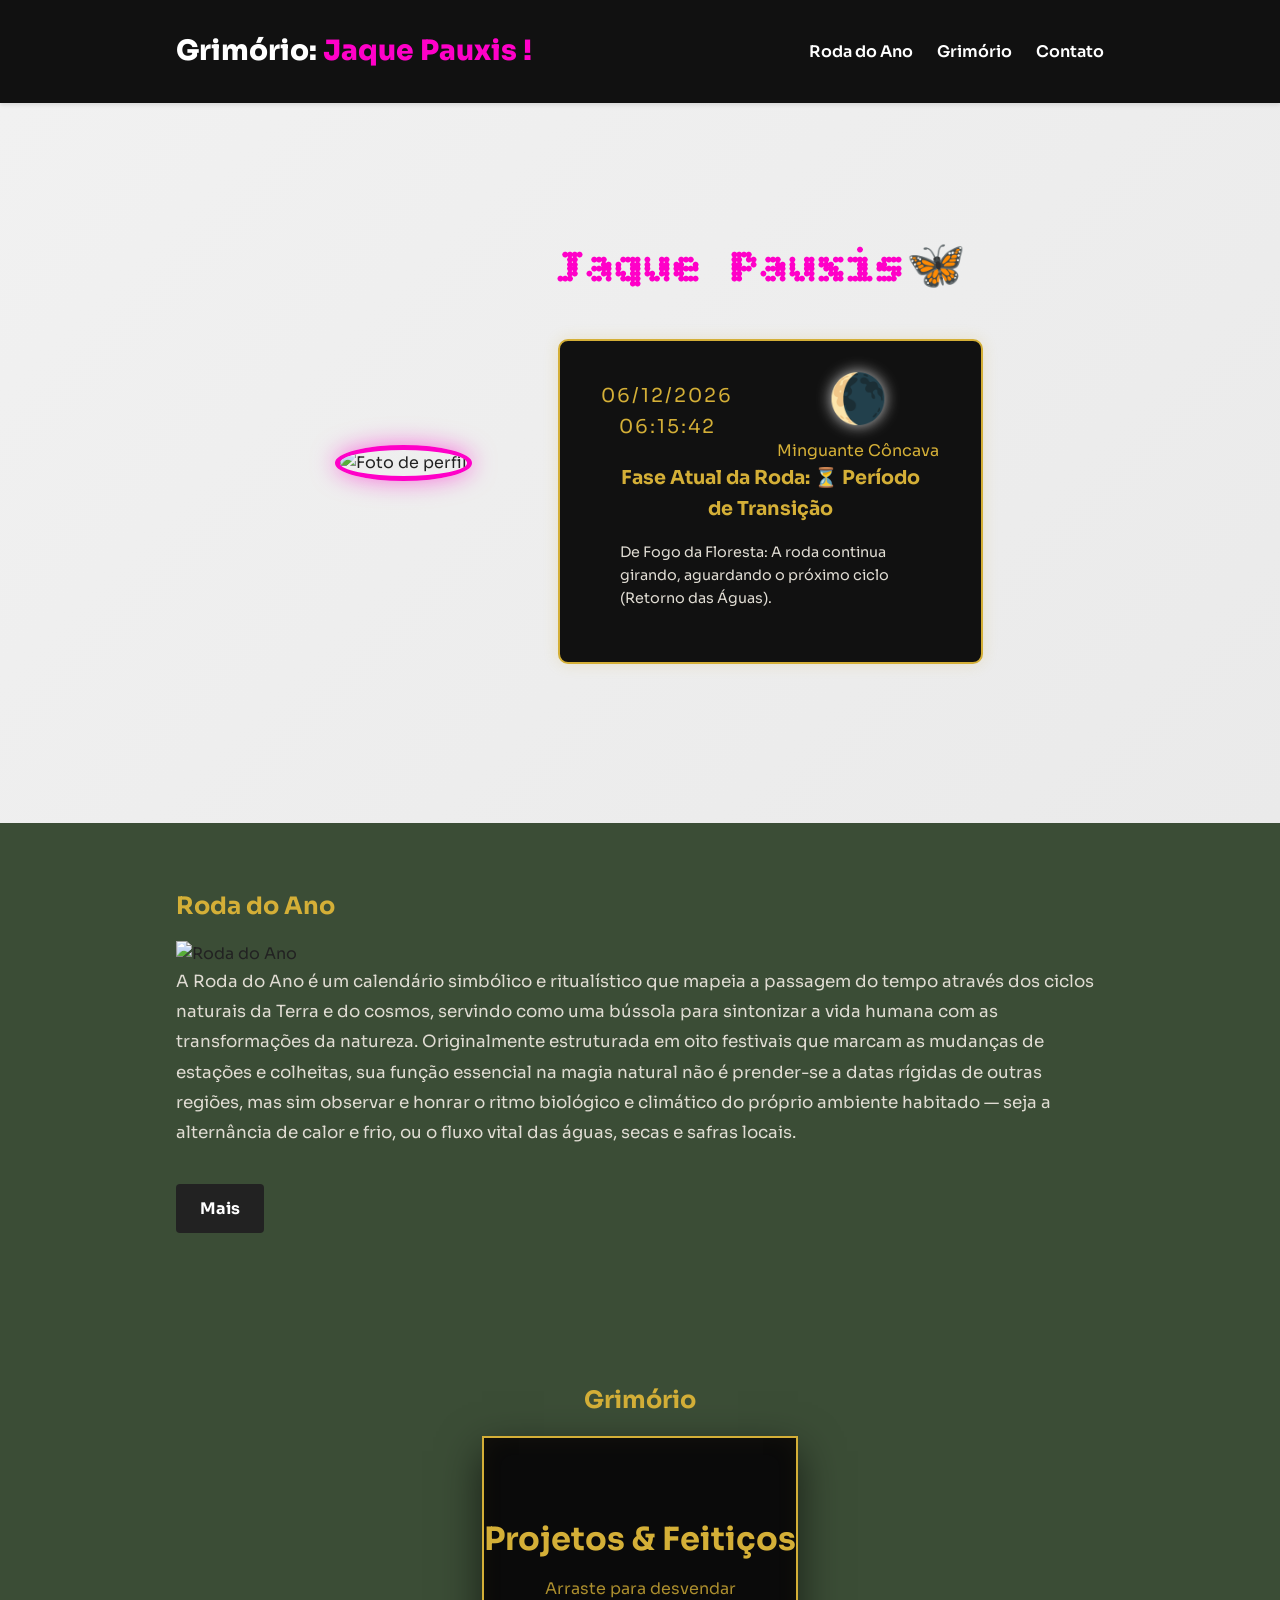
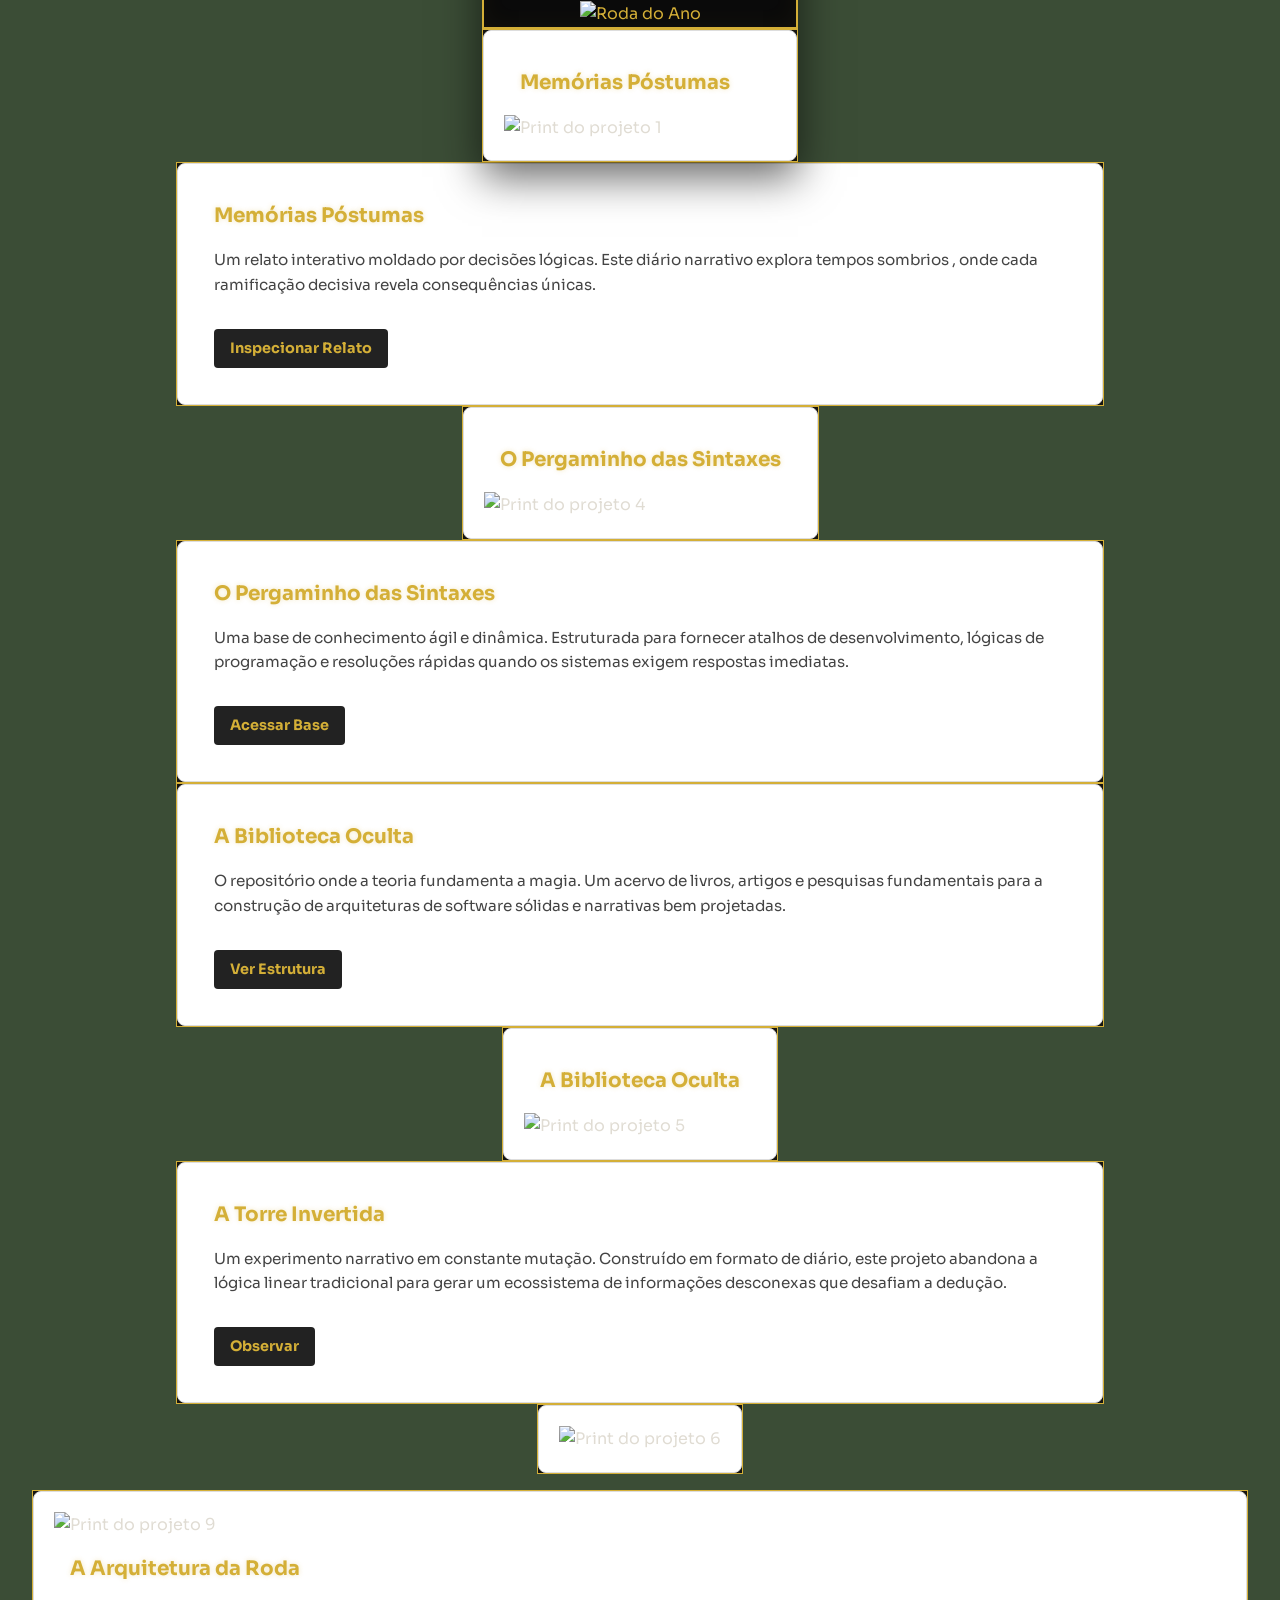
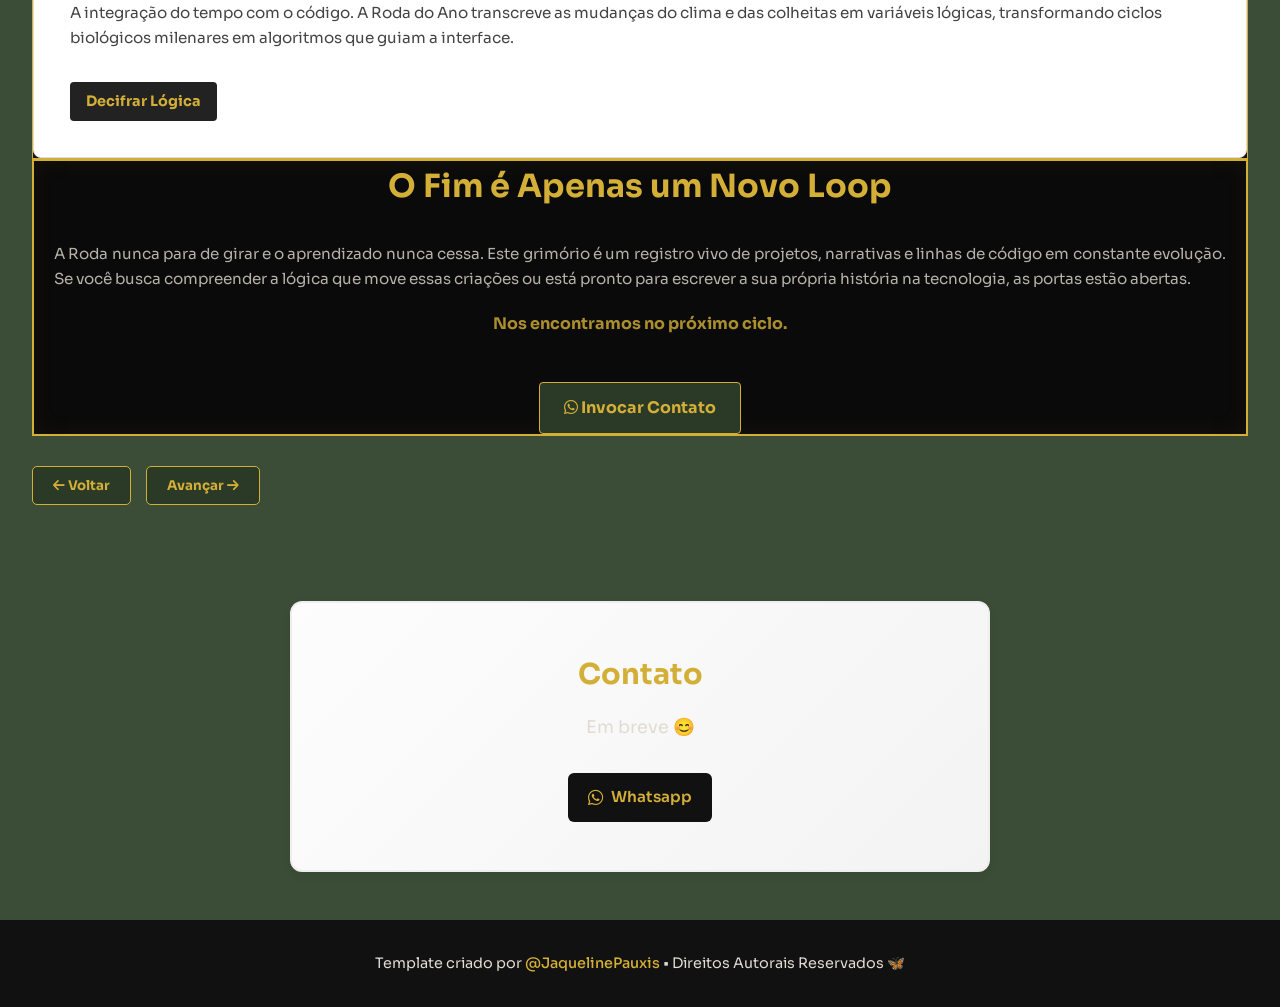
==== index.html @ 85f74512 "Add files via upload" ====
<!DOCTYPE html>
<html lang="pt-br">
  <head>
    <meta charset="UTF-8" />
    <meta name="viewport" content="width=device-width, initial-scale=1.0" />

    <link rel="stylesheet" href="style.css" />
    <title>Grimórios</title>
    <link rel="shortcut icon" href="assets/favicon.ico" type="image/x-icon" />

    <link rel="preconnect" href="https://fonts.googleapis.com" />
    <link rel="preconnect" href="https://fonts.gstatic.com" crossorigin />
    <link href="https://fonts.googleapis.com/css2?family=Bitcount:wght@100..900&family=Sora:wght@100..800&display=swap" rel="stylesheet" />

    <link rel="stylesheet" href="https://cdn.jsdelivr.net/gh/devicons/devicon@latest/devicon.min.css" />
    <link rel="stylesheet" href="https://cdnjs.cloudflare.com/ajax/libs/font-awesome/6.5.0/css/all.min.css" />

    <style>
      /* Fundo Verde Terroso para a página inteira */
      body {
        background-color: #3b4d36 !important;
      }

      .book-wrapper {
        display: flex;
        flex-direction: column;
        align-items: center;
        width: 100%;
        margin-top: 20px;
      }

      .book-container {
        position: relative;
        box-shadow: 0 15px 40px rgba(0, 0, 0, 0.6);
      }

      /* Páginas internas pretas com detalhes dourados */
      .page {
        background-color: #111111; 
        color: #e0dcd3; /* Dourado pálido para não cansar a leitura */
        border: 1px solid #d4af37;
        box-shadow: inset 0 0 25px rgba(212, 175, 55, 0.05); /* Brilho interno mágico */
        box-sizing: border-box;
        overflow: hidden;
      }

      .page-content {
        padding: 20px;
        height: 100%;
        overflow-y: auto;
        display: flex;
        flex-direction: column;
      }

      /* Títulos em dourado vibrante */
      .page-content h3 {
        color: #d4af37;
        font-family: 'Sora', sans-serif;
        text-shadow: 0 0 5px rgba(212, 175, 55, 0.3);
      }

      /* Estilização da capa e contracapa */
      .page-cover {
        background-color: #0a0a0a;
        color: #d4af37;
        display: flex;
        flex-direction: column;
        justify-content: center;
        align-items: center;
        text-align: center;
        border: 2px solid #d4af37;
      }

      .page-cover h2 {
        font-family: 'Sora', sans-serif;
        font-size: 2rem;
        margin-bottom: 10px;
      }

      .page-cover p {
        font-size: 1rem;
        opacity: 0.8;
      }

      .book-controls {
        margin-top: 30px;
        display: flex;
        gap: 15px;
      }

      .book-controls button {
        background-color: #2b3a27; /* Verde escuro acompanhando o fundo */
        color: #d4af37;
        border: 1px solid #d4af37;
        padding: 10px 20px;
        border-radius: 5px;
        cursor: pointer;
        font-family: 'Sora', sans-serif;
        font-weight: bold;
        transition: 0.3s;
      }

      .book-controls button:hover {
        background-color: #d4af37;
        color: #111111;
      }

      .widget-temporal {
        background: #111111;
        color: #d4af37;
        border: 2px solid #d4af37;
        padding: 20px;
        border-radius: 10px;
        display: flex;
        justify-content: space-around;
        align-items: center;
        flex-wrap: wrap;
        box-shadow: 0 0 15px rgba(212, 175, 55, 0.2);
        margin: 30px auto;
        max-width: 800px;
        font-family: 'Sora', sans-serif;
        text-align: center;
      }

      .tempo-relogio span {
        display: block;
        font-size: 1.2rem;
        letter-spacing: 2px;
      }

      .ciclo-lua #icone-lua {
        font-size: 3rem;
        text-shadow: 0 0 15px rgba(255, 255, 255, 0.8);
      }

      .evento-roda {
        max-width: 300px;
      }

      .evento-roda h3 {
        margin: 0 0 10px 0;
        font-size: 1.2rem;
      }

      .evento-roda p {
        font-size: 0.9rem;
        color: #e0dcd3;
      }
    </style>
  </head>
  <body>
    <header>
      <div class="container nav-wrapper">
        <h1 class="logo">Grimório: <span class="realce"> Jaque Pauxis !</span></h1>
        <input type="checkbox" id="menu-toggle" />
        <label for="menu-toggle" class="menu-icon">&#9776;</label>

        <nav class="navbar">
          <a href="rodaAno.html">Roda do Ano</a>
          <a href="#Grimório">Grimório</a>
          <a href="#contato">Contato</a>
        </nav>
      </div>
    </header>

    <section class="hero">
      <div class="container hero-grid">
        <div class="hero-img">
          <img src="assets/image (1).png" alt="Foto de perfil" class="profile-img" />
        </div>
        <div class="hero-text">
          <h2><span class="typed-text" id="typed"></span></h2>
          
          <div class="widget-temporal">
            <div class="tempo-relogio">
              <span id="data-atual">--/--/----</span>
              <span id="hora-atual">--:--:--</span>
            </div>
            
            <div class="ciclo-lua">
              <div id="icone-lua">🌕</div>
              <span id="nome-lua">Calculando lua...</span>
            </div>

            <div class="evento-roda">
              <h3>Fase Atual da Roda: <span id="nome-evento">...</span></h3>
              <p id="desc-evento">Lendo as estrelas...</p>
            </div>
          </div>
        </div>
      </div>
    </section>

    <section id="sobre" class="section">
      <div class="container about-text">
        <h2 class="section-title" style="color: #d4af37;">Roda do Ano</h2>
        <img src="assets/image.png" alt="Roda do Ano" class="roda-img" />
        <p class="section-text" style="color: #e0dcd3;">
          A Roda do Ano é um calendário simbólico e ritualístico que mapeia a passagem do tempo através dos ciclos naturais da Terra e do cosmos, servindo como uma bússola para sintonizar a vida humana com as transformações da natureza. Originalmente estruturada em oito festivais que marcam as mudanças de estações e colheitas, sua função essencial na magia natural não é prender-se a datas rígidas de outras regiões, mas sim observar e honrar o ritmo biológico e climático do próprio ambiente habitado — seja a alternância de calor e frio, ou o fluxo vital das águas, secas e safras locais.
        </p>
        <a href="rodaAno.html" class="btn btn-primary">Mais</a>
      </div>
    </section>

    <section id="Grimório" class="section">
      <div class="container book-wrapper">
        <h2 class="section-title" style="color: #d4af37;">Grimório</h2>
        
        <div id="book" class="book-container">
          
          <div class="page page-cover">
            <br/>
            <br/>
            <br/>
            <h2>Projetos & Feitiços</h2>
            <p>Arraste para desvendar</p>
            <img src="assets/samau.jpg" alt="Roda do Ano" class="roda-img"  />
            <!-- <i class="fa-solid fa-book-journal-whills" style="font-size: 3rem; margin-top: 20px;"></i> -->
          </div>

        <div class="page">
            <div class="page-content projeto-card">
              <h3>Memórias Póstumas</h3>
              <img src="assets/imgs/mp.jpg" alt="Print do projeto 1"  />
              
               </div>
            </div>
          </div>

        <div class="page">
            <div class="page-content projeto-card">
              <!-- <img src="assets/imgs/mp.jpg" alt="Print do projeto 1"  /> -->
              <h3>Memórias Póstumas</h3>
              <p>
                Um relato interativo moldado por decisões lógicas. Este diário narrativo explora tempos sombrios , onde cada ramificação decisiva revela consequências únicas.
              </p>
              <div class="btns">
                <a href="https://drive.google.com/drive/folders/14DBwAeOnQUKAyd0H5caK9MFOXV1dHkCb?usp=sharing" style="color:#d4af37;">Inspecionar Relato</a>
              </div>
            </div>
        </div>

        
      <div class="page">
            <div class="page-content projeto-card">
              <h3>O Pergaminho das Sintaxes</h3>
              <img src="assets/imgs/ps.jpg" alt="Print do projeto 4" />
               <!-- </div> -->
            </div>
      </div>

      <div class="page">
        <div class="page-content projeto-card">
              <!-- <img src="assets/imgs/ps.jpg" alt="Print do projeto 4" /> -->
              <h3>O Pergaminho das Sintaxes</h3>
              <p>
                Uma base de conhecimento ágil e dinâmica. Estruturada para fornecer atalhos de desenvolvimento, lógicas de programação e resoluções rápidas quando os sistemas exigem respostas imediatas.
              </p>
              <div class="btns">
                <a href="https://notebook.google.com/notebook/bd946b0b-ace7-405c-a1b6-dc9e60971335" style="color:#d4af37;">Acessar Base</a>
              </div>
        </div>
      </div>

         <div class="page">
            <div class="page-content projeto-card">
              <!-- <img src="assets/imgs/bo.jpg" alt="Print do projeto 5" /> -->
              <h3>A Biblioteca Oculta</h3>
              <p>
                O repositório onde a teoria fundamenta a magia. Um acervo de livros, artigos e pesquisas fundamentais para a construção de arquiteturas de software sólidas e narrativas bem projetadas.
              </p>
              <div class="btns">
                <a href="https://drive.google.com/drive/folders/1Fo6XGaU-TnKytlNZjJHQ3KPju4gJ9Y7l?usp=drive_link" style="color:#d4af37;">Ver Estrutura</a>
              </div>
            </div>
          </div>

          <div class="page">
            <div class="page-content projeto-card">
               <h3>A Biblioteca Oculta</h3>
              <img src="assets/imgs/bo.jpg" alt="Print do projeto 5" />
                      
            </div>
          </div>

          <div class="page">
            <div class="page-content projeto-card">
              <!-- <img src="assets/imgs/ti.jpg" alt="Print do projeto 6" /> -->
              <h3>A Torre Invertida</h3>
              <p>
                Um experimento narrativo em constante mutação. Construído em formato de diário, este projeto abandona a lógica linear tradicional para gerar um ecossistema de informações desconexas que desafiam a dedução.
              </p>
              <div class="btns">
                <a href="https://drive.google.com/drive/folders/13JCfn3JHWJyWlIU1jPAfXf8h5olsGTqW?usp=drive_link" style="color:#d4af37;">Observar </a>
                <!-- <a href="https://github.com/JaquelinePauxis/--Simulador-de-Ecossistema" style="color:#d4af37;">Ver Código</a> -->
              </div>
            </div>
          </div>

          <div class="page">
            <div class="page-content projeto-card">
              <img src="assets/imgs/ti.jpg" alt="Print do projeto 6" />
              
              </div>
            </div>
          </div>

          <div class="page">
            <div class="page-content projeto-card">
              <img src="assets/roda01.jpg" alt="Print do projeto 9" />
              <h3>A Arquitetura da Roda</h3>
              <p>
                A integração do tempo com o código. A Roda do Ano transcreve as mudanças do clima e das colheitas em variáveis lógicas, transformando ciclos biológicos milenares em algoritmos que guiam a interface.
              </p>
              <div class="btns">
                <a href="rodaAno.html" style="color:#d4af37;">Decifrar Lógica</a>
              </div>
            </div>
          </div>

         
          <div class="page page-cover">
            <h2>O Fim é Apenas um Novo Loop</h2>
            <p style="margin: 20px; font-size: 0.95rem; line-height: 1.6; text-align: justify; color: #e0dcd3;">
              A Roda nunca para de girar e o aprendizado nunca cessa. Este grimório é um registro vivo de projetos, narrativas e linhas de código em constante evolução. Se você busca compreender a lógica que move essas criações ou está pronto para escrever a sua própria história na tecnologia, as portas estão abertas.
            </p>
            <p style="margin-bottom: 30px; font-weight: bold;">Nos encontramos no próximo ciclo.</p>
            <a href="#contato" class="btn btn-primary" style="background: #2b3a27; color: #d4af37; border: 1px solid #d4af37;">
              <i class="fa-brands fa-whatsapp"></i> Invocar Contato
            </a>
          </div>

        </div>

        <div class="book-controls">
          <button id="btn-prev"><i class="fa-solid fa-arrow-left"></i> Voltar</button>
          <button id="btn-next">Avançar <i class="fa-solid fa-arrow-right"></i></button>
        </div>
      </div>
    </section>

    <section id="contato" class="section">
      <div class="container contato-card">
        <h2 style="color: #d4af37;">Contato</h2>
        <p style="color: #e0dcd3;"> Em breve 😊</p>
        <div class="social-links">
          <a href="https://wa.me/5591 " class="btn-social" style="color: #d4af37;">
            <i class="fa-brands fa-whatsapp"></i> Whatsapp
          </a>
        </div>
      </div>
    </section>

    <footer>
      <p style="color: #e0dcd3;">
        Template criado por
        <a href="https://github.com/JaquelinePauxis" target="_blank" style="color: #d4af37;">@JaquelinePauxis</a>
        • Direitos Autorais Reservados 🦋
      </p>
    </footer>

    <script>
      const text = "Jaque Pauxis🦋";
      const typedEl = document.getElementById("typed");
      let i = 0;
      function digitar() {
        if (i < text.length) {
          typedEl.innerHTML += text.charAt(i);
          i++;
          setTimeout(digitar, 120);
        }
      }
      window.addEventListener("DOMContentLoaded", digitar);
    </script>

    <script src="https://cdn.jsdelivr.net/npm/page-flip/dist/js/page-flip.browser.js"></script>
    <script>
      document.addEventListener('DOMContentLoaded', function() {
        const bookElement = document.getElementById('book');
        
        const pageFlip = new St.PageFlip(bookElement, {
          width: 400,
          height: 600,
          size: 'stretch',
          minWidth: 300,
          maxWidth: 500,
          minHeight: 450,
          maxHeight: 750,
          maxShadowOpacity: 0.8, /* Sombra mais densa para o modo dark */
          showCover: true,
          mobileScrollSupport: false
        });

        pageFlip.loadFromHTML(document.querySelectorAll('.page'));

        document.getElementById('btn-prev').addEventListener('click', () => {
          pageFlip.flipPrev();
        });

        document.getElementById('btn-next').addEventListener('click', () => {
          pageFlip.flipNext();
        });
      });

      // Lógica da Roda e Tempo, agora protegida pelo carregamento do DOM
      window.addEventListener('DOMContentLoaded', () => {
          const rodaDoAnoSul = [
            { id: "Ciclo da Vazante", inicio: "0501", fim: "0505", icone: "🍂", desc: "Fim das grandes chuvas. Tempo de honrar os ciclos que se encerram e preparar a terra." },
            { id: "Despertar do Sol", inicio: "0620", fim: "0623", icone: "☀️", desc: "Solstício. O início do verão amazônico e o retorno da luz contínua." },
            { id: "Tempo das Praias", inicio: "0801", fim: "0805", icone: "🌱", desc: "Rios baixos e terras férteis. As primeiras sementes começam a brotar nas margens." },
            { id: "Equinócio dos Ventos", inicio: "0920", fim: "0923", icone: "🌬️", desc: "Equilíbrio solar. O calor se intensifica e os ventos preparam a floresta para a transição." },
            { id: "Fogo da Floresta", inicio: "1031", fim: "1105", icone: "🔥", desc: "Ápice do calor e da estiagem. Tempo de fertilidade e força antes do retorno das nuvens." },
            { id: "Retorno das Águas", inicio: "1220", fim: "1223", icone: "🌧️", desc: "Solstício. As primeiras gotas do inverno amazônico tocam o solo. Boas-vindas à chuva." },
            { id: "Cheia dos Rios", inicio: "0202", fim: "0206", icone: "🌿", desc: "As águas sobem. Época de fartura e da primeira grande colheita da floresta." },
            { id: "Equinócio das Águas", inicio: "0320", fim: "0323", icone: "🌊", desc: "Pico do inverno. O equilíbrio entre o dia e a noite sob as águas abundantes." }
          ];

          function calcularFaseDaLua(dataAtual) {
            const luaNovaReferencia = new Date(2024, 0, 11).getTime();
            const diferencaTempo = dataAtual.getTime() - luaNovaReferencia;
            const diasPassados = diferencaTempo / (1000 * 60 * 60 * 24);
            const idadeDaLua = diasPassados % 29.53058867;

            if (idadeDaLua < 1.84 || idadeDaLua > 27.68) return { nome: "Nova", icone: "🌑" };
            if (idadeDaLua < 5.53) return { nome: "Crescente Côncava", icone: "🌒" };
            if (idadeDaLua < 9.22) return { nome: "Quarto Crescente", icone: "🌓" };
            if (idadeDaLua < 12.91) return { nome: "Crescente Gibosa", icone: "🌔" };
            if (idadeDaLua < 16.61) return { nome: "Cheia", icone: "🌕" };
            if (idadeDaLua < 20.30) return { nome: "Minguante Gibosa", icone: "🌖" };
            if (idadeDaLua < 23.99) return { nome: "Quarto Minguante", icone: "🌗" };
            return { nome: "Minguante Côncava", icone: "🌘" };
          }

          function verificarRodaDoAno(dataAtual) {
            const mesFormatado = String(dataAtual.getMonth() + 1).padStart(2, '0');
            const diaFormatado = String(dataAtual.getDate()).padStart(2, '0');
            const mmddAtual = mesFormatado + diaFormatado;
            
            let eventoAtual = null;

            for (let i = 0; i < rodaDoAnoSul.length; i++) {
              let evento = rodaDoAnoSul[i];
              if (mmddAtual >= evento.inicio && mmddAtual <= evento.fim) {
                eventoAtual = evento;
                break;
              }
            }

            if (!eventoAtual) {
              let cicloX = rodaDoAnoSul[rodaDoAnoSul.length - 1]; 
              let cicloY = rodaDoAnoSul[0]; 

              for (let i = 0; i < rodaDoAnoSul.length; i++) {
                if (mmddAtual < rodaDoAnoSul[i].inicio) {
                  cicloY = rodaDoAnoSul[i];
                  cicloX = (i === 0) ? rodaDoAnoSul[rodaDoAnoSul.length - 1] : rodaDoAnoSul[i - 1];
                  break;
                }
              }

              eventoAtual = { 
                id: "Período de Transição", 
                icone: "⏳", 
                desc: `De ${cicloX.id}: A roda continua girando, aguardando o próximo ciclo (${cicloY.id}).` 
              };
            }

            return eventoAtual;
          }

          function atualizarWidget() {
            const agora = new Date();
            document.getElementById('data-atual').textContent = agora.toLocaleDateString('pt-BR');
            document.getElementById('hora-atual').textContent = agora.toLocaleTimeString('pt-BR');

            const luaInfo = calcularFaseDaLua(agora);
            document.getElementById('icone-lua').textContent = luaInfo.icone;
            document.getElementById('nome-lua').textContent = luaInfo.nome;

            const rodaInfo = verificarRodaDoAno(agora);
            document.getElementById('nome-evento').textContent = `${rodaInfo.icone} ${rodaInfo.id}`;
            document.getElementById('desc-evento').textContent = rodaInfo.desc;
          }

          setInterval(atualizarWidget, 1000);
          atualizarWidget(); 
      });
    </script>
  </body>
</html>
---- style.css ----
/*
  Template criado por @yasmndev
  Licença: Creative Commons BY-NC 4.0
  Uso não comercial permitido com atribuição.
  https://creativecommons.org/licenses/by-nc/4.0/
*/

/* Reset básico e ajustes globais */
* {
  margin: 0;
  padding: 0;
  box-sizing: border-box;
}

body {
  font-family: "Sora", sans-serif;
  background-color: #fefefe;
  color: #222;
  line-height: 1.6;
}

.container {
  max-width: 960px;
  margin: 0 auto;
  padding: 1rem;
}

/* Header fixo com logo e navegação */
header {
  background-color: #111;
  padding: 0.82rem 0;
  box-shadow: 0 2px 4px rgba(0, 0, 0, 0.1);
  position: sticky;
  top: 0;
  z-index: 1000;
}

.nav-wrapper {
  display: flex;
  justify-content: space-between;
  align-items: center;
  flex-wrap: wrap;
}

.logo {
  font-size: 1.75rem;
  font-weight: 800;
  color: #fff;
}

.logo .realce {
  color: #ff00c8;
}

/* Navegação padrão (desktop) */
.navbar {
  display: flex;
  gap: 1.5rem;
}

.navbar a {
  color: #fff;
  text-decoration: none;
  font-weight: 600;
  position: relative;
  transition: color 0.3s ease;
}

.navbar a::after {
  content: "";
  position: absolute;
  bottom: -4px;
  left: 0;
  width: 0%;
  height: 2px;
  background-color: #ff00c8;
  transition: width 0.3s ease;
}

.navbar a:hover::after {
  width: 100%;
}

.navbar a:hover {
  color: #ff00c8;
}

/* Ícone do menu mobile */
.menu-icon {
  display: none;
  font-size: 1.8rem;
  color: #fff;
  cursor: pointer;
}

/* Esconde checkbox padrão */
#menu-toggle {
  display: none;
}

/* Navegação responsiva (mobile) */
@media (max-width: 768px) {
  .menu-icon {
    display: block;
  }

  .navbar {
    display: none;
    width: 100%;
    flex-direction: column;
    background-color: #111;
    margin-top: 1rem;
    border-top: 1px solid #333;
    padding-top: 1rem;
  }

  #menu-toggle:checked ~ .navbar {
    display: flex;
  }

  .navbar a {
    padding: 0.5rem 1rem;
    border-bottom: 1px solid #222;
  }
}

/* Hero - destaque inicial com imagem e texto */
.hero {
  display: flex;
  align-items: center;
  background: linear-gradient(135deg, #f1f1f1 0%, #eaeaea 100%);
  padding: 5rem 2rem;
  height: 80vh;
}

.hero-grid {
  display: flex;
  align-items: center;
  justify-content: center;
  gap: 3rem;
  flex-wrap: wrap;
}

.hero-img {
  flex: 1;
  text-align: center;
  animation: float 3s ease-in-out infinite;
}

.profile-img {
  width: 180px;
  height: 180px;
  border-radius: 50%;
  border: 5px solid #ff00c8;
  box-shadow: 0 0 25px #ff00c888;
  object-fit: cover;
}

.hero-text {
  flex: 2;
  max-width: 500px;
}

.hero-text h2 {
  font-family: "Bitcount", system-ui;
  font-weight: 500;
  font-size: 3rem;
  color: #ff00c8;
}

.hero-text h2,
.hero-text p {
  text-align: left;
}

.hero-text p {
  margin: 1rem 0 2rem;
}

/* Botão principal reutilizável */
.btn-primary {
  background-color: #111;
  color: #fff;
  padding: 0.75rem 1.5rem;
  border-radius: 6px;
  text-decoration: none;
  font-weight: bold;
  transition: background 0.3s ease;
}

.btn-primary:hover {
  background-color: #ff00c8;
}

/* Hero responsivo */
@media (max-width: 768px) {
  .hero-grid {
    flex-direction: column;
    text-align: center;
  }

  .hero-text h2,
  .hero-text p {
    text-align: center;
  }

  .hero-text {
    align-items: center;
  }
}

/* Seções gerais */
.section {
  padding: 3rem 2rem;
}

.section-title {
  margin-bottom: 1rem;
}

.section-subtitle {
  font-size: 1.1rem;
  color: #444;
  margin-bottom: 2rem;
  line-height: 1.6;
}

.section-text {
  font-size: 1.05rem;
  line-height: 1.8;
  color: #333;
  margin-bottom: 1.2rem;
}

/* Grid de skills (cards) */
.skills-grid {
  display: grid;
  grid-template-columns: repeat(auto-fit, minmax(100px, 1fr));
  gap: 2rem;
  margin-top: 2rem;
  justify-items: center;
}

.skill-card {
  display: flex;
  flex-direction: column;
  align-items: center;
  gap: 0.5rem;
  text-align: center;
  padding: 1rem;
  border-radius: 8px;
  width: 6rem;
  height: 6rem;
  background-color: #f8f8f8;
  box-shadow: 0 0 8px rgba(0, 0, 0, 0.05);
  transition: transform 0.2s ease;
}

.skill-card:hover {
  transform: translateY(-5px);
}

.skill-card i {
  font-size: 40px;
}

.skill-card span {
  font-weight: 600;
  font-size: 0.95rem;
  color: #333;
}

/* Tags de skills alternativa (não usada por padrão) */
.skills-list-icons {
  display: flex;
  flex-wrap: wrap;
  gap: 1rem;
  margin-top: 1.5rem;
}

.skill-tag {
  background-color: #111;
  color: #fff;
  padding: 0.6rem 1rem;
  border-radius: 8px;
  display: flex;
  align-items: center;
  gap: 0.5rem;
  font-weight: 600;
  font-size: 0.95rem;
}

.skill-tag i {
  font-size: 1.1rem;
}

/* Botão base genérico */
.btn {
  display: inline-block;
  margin-top: 1rem;
  background-color: #222;
  color: #fff;
  padding: 0.75rem 1.5rem;
  border-radius: 4px;
  text-decoration: none;
  font-weight: bold;
}

/* Seção de projetos */
.projetos-grid {
  display: grid;
  grid-template-columns: repeat(auto-fit, minmax(280px, 1fr));
  gap: 2rem;
  margin-top: 2rem;
}

.projeto-card {
  border: 1px solid #ddd;
  border-radius: 8px;
  overflow: hidden;
  background-color: #fff;
  box-shadow: 0 4px 8px rgba(0, 0, 0, 0.05);
  transition: transform 0.2s ease;
}

.projeto-card:hover {
  transform: translateY(-5px);
}

.projeto-card img {
  width: 100%;
  height: auto;
  display: block;
}

.projeto-card h3 {
  margin: 1rem;
  font-size: 1.25rem;
}

.projeto-card p {
  margin: 0 1rem 1rem;
  font-size: 0.95rem;
  color: #444;
}

.projeto-card .btns {
  display: flex;
  gap: 1rem;
  margin: 1rem;
  flex-wrap: wrap;
}

.projeto-card .btns a {
  background-color: #222;
  color: #fff;
  text-decoration: none;
  padding: 0.5rem 1rem;
  border-radius: 4px;
  font-weight: bold;
  font-size: 0.9rem;
}

.projeto-card .btns a:hover {
  background-color: #ff00c8;
}

/* Card de contato com links sociais */
.contato-card {
  background: linear-gradient(135deg, #fdfdfd, #f3f3f3);
  border: 2px solid #eee;
  border-radius: 12px;
  padding: 3rem 2rem;
  text-align: center;
  box-shadow: 0 4px 12px rgba(0, 0, 0, 0.05);
  max-width: 700px;
  margin: 0 auto;
}

.contato-card h2 {
  font-size: 1.8rem;
  margin-bottom: 1rem;
}

.contato-card p {
  font-size: 1.1rem;
  color: #444;
  margin-bottom: 2rem;
}

.btn-social {
  background-color: #111;
  color: #fff;
  padding: 0.75rem 1.25rem;
  border-radius: 6px;
  text-decoration: none;
  font-weight: 600;
  font-size: 0.95rem;
  display: flex;
  align-items: center;
  gap: 0.5rem;
  transition: background 0.3s ease;
}

.btn-social:hover {
  background-color: #ff00c8;
  color: #fff;
}

.social-links {
  display: flex;
  justify-content: center;
  gap: 1rem;
  flex-wrap: wrap;
}

.btn-social i {
  font-size: 1.1rem;
}

/* Footer com créditos */
footer {
  text-align: center;
  padding: 2rem 1rem;
  font-size: 0.9rem;
  color: #666;
  background-color: #111;
}

footer a {
  color: #f9f9f9;
  text-decoration: none;
  font-weight: 500;
}

footer a:hover {
  text-decoration: underline;
}
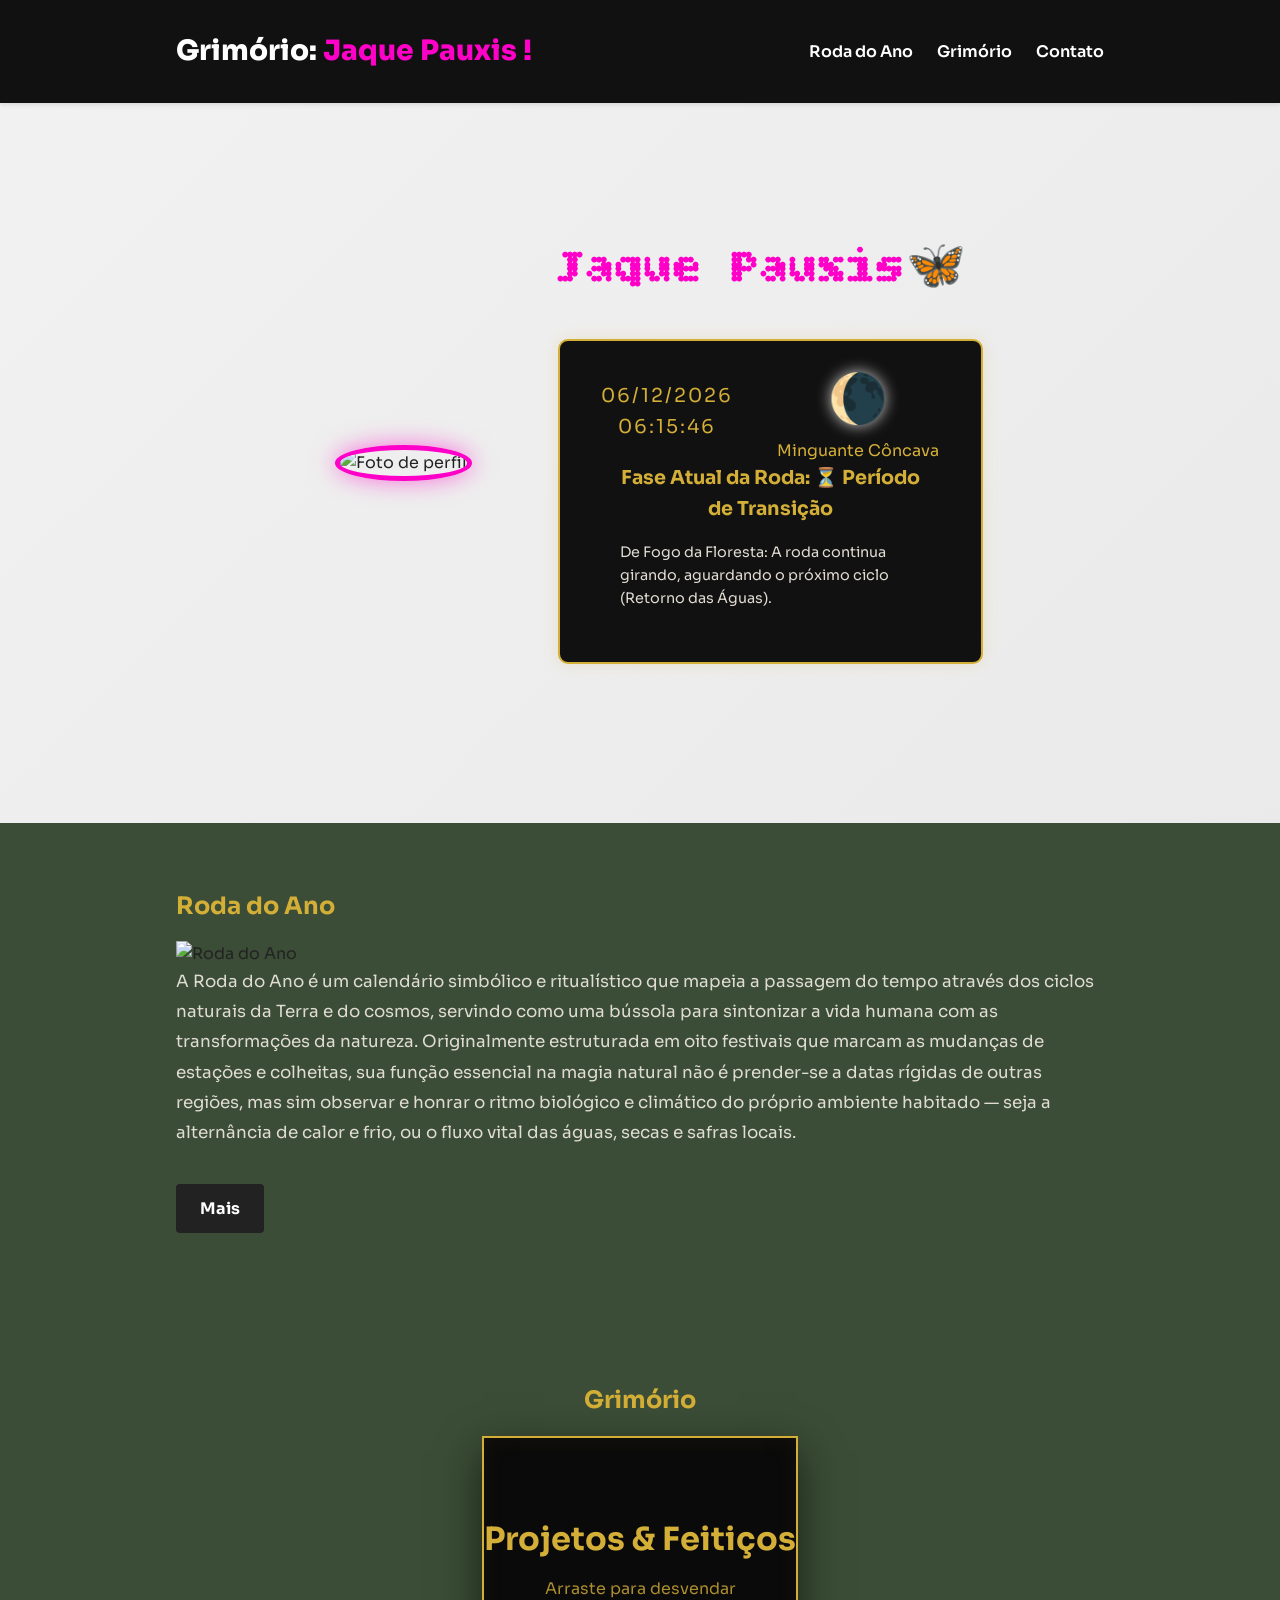
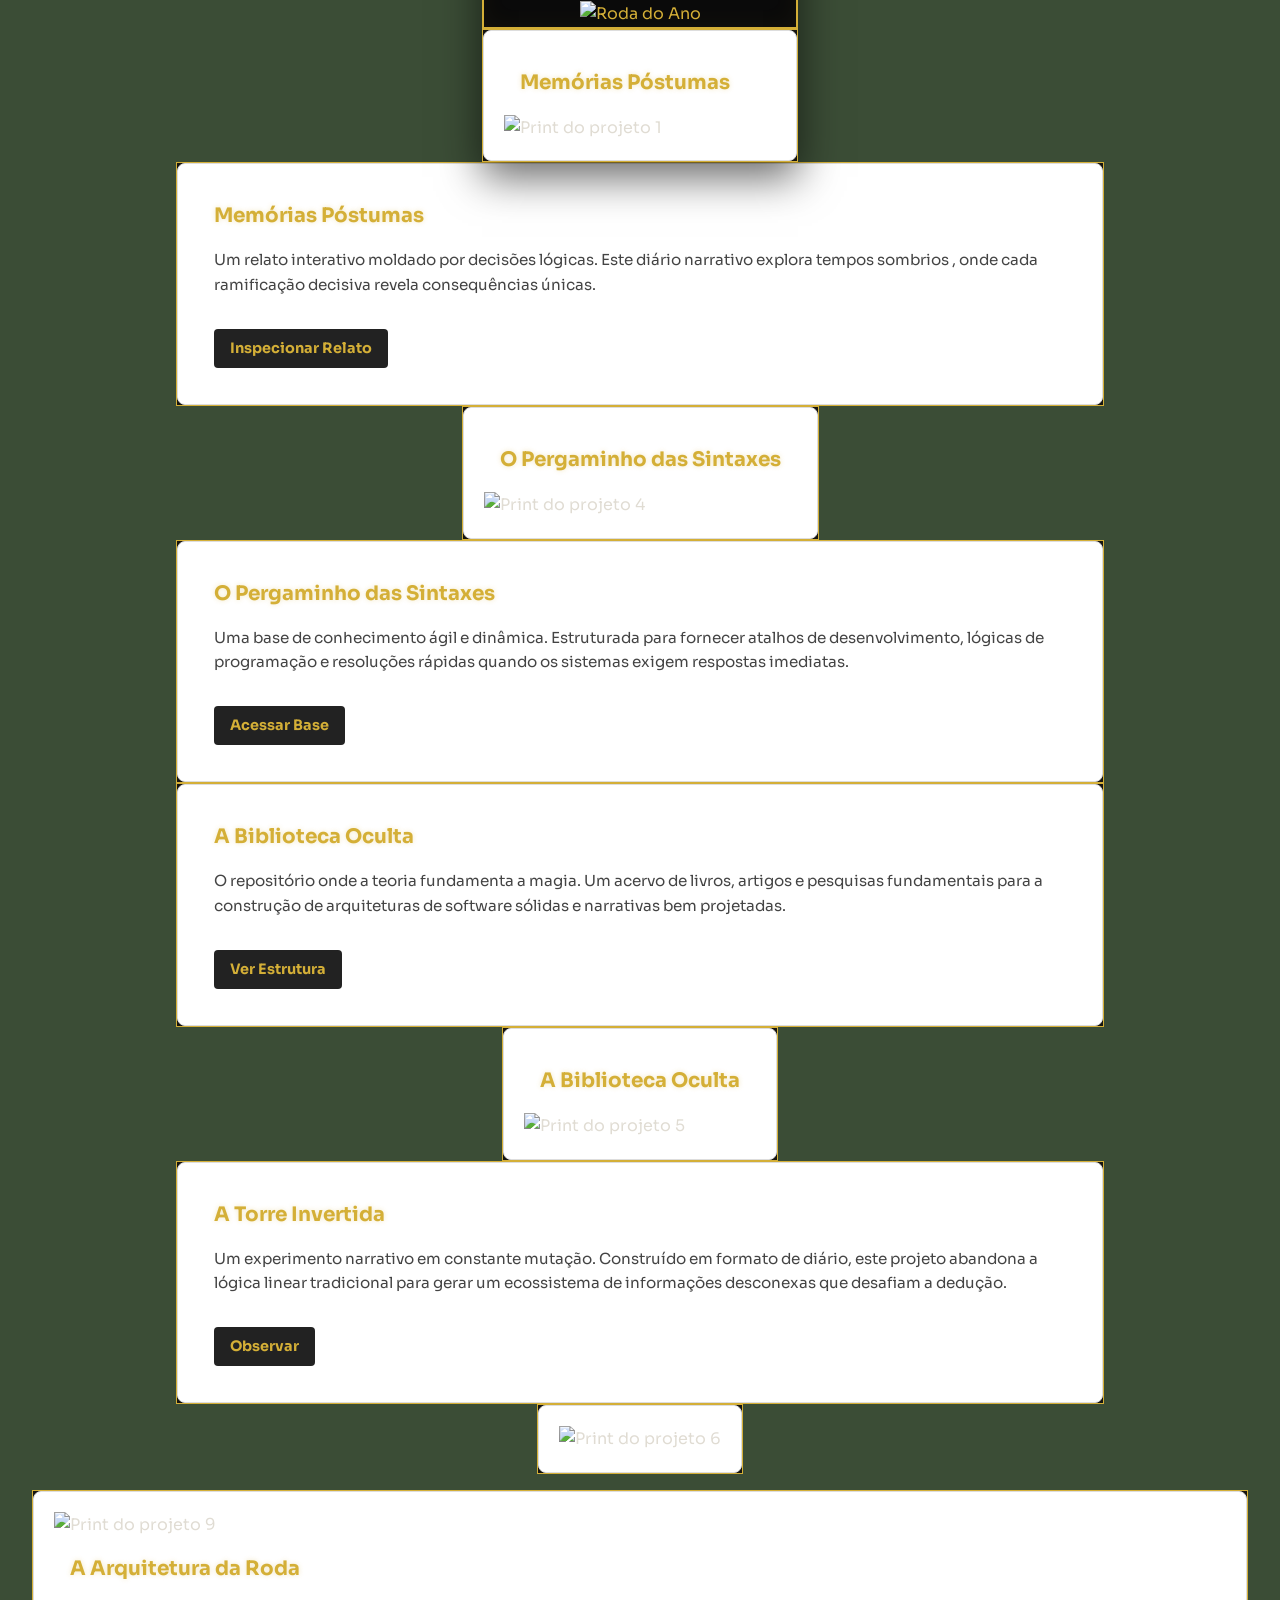
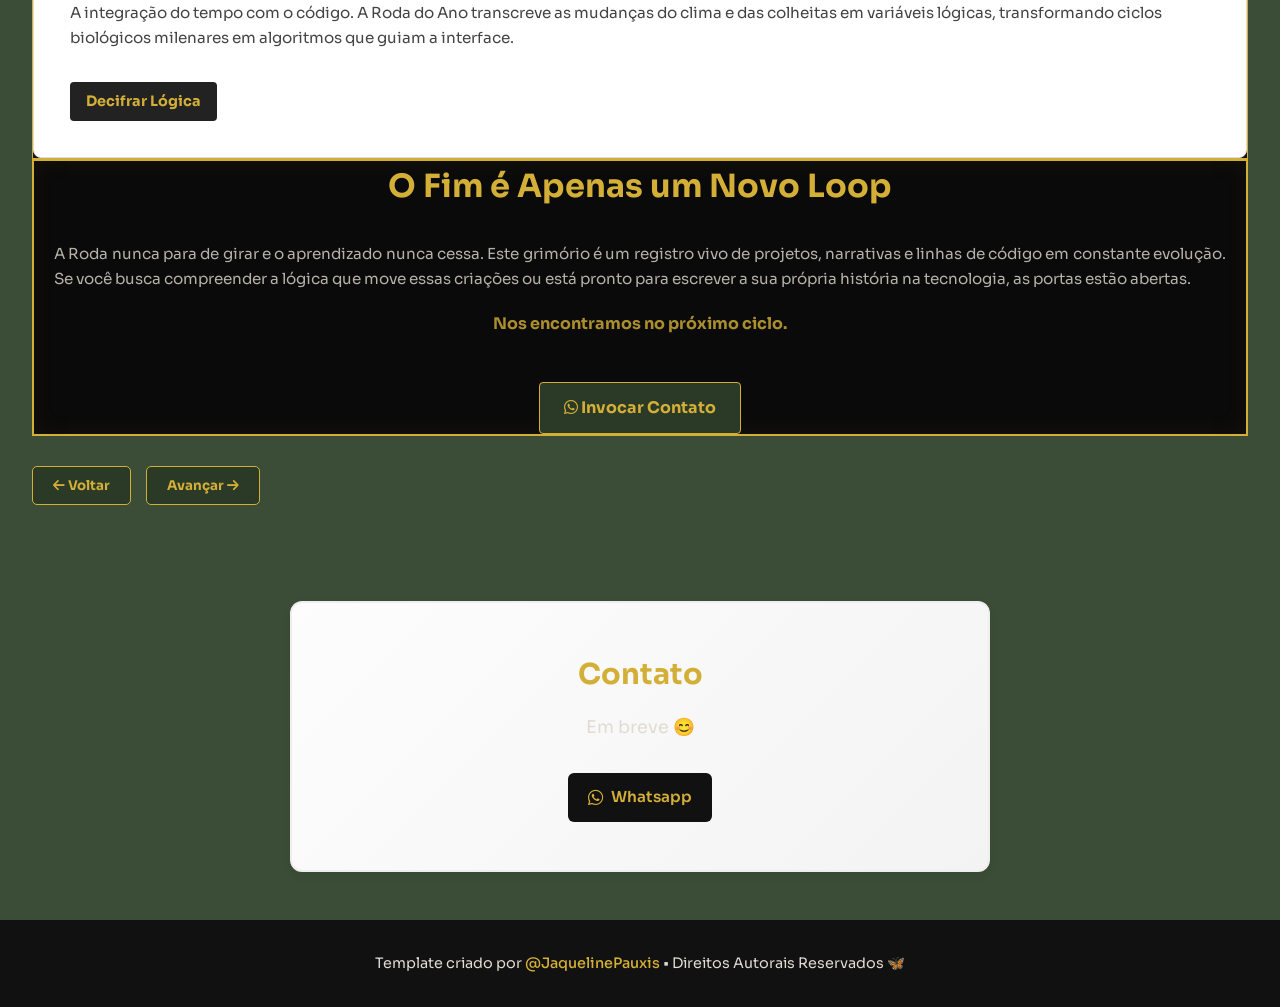
==== commit 2f81a6a9: "Update index.html" ====
--- a/index.html
+++ b/index.html
@@ -6,7 +6,7 @@
 
     <link rel="stylesheet" href="style.css" />
     <title>Grimórios</title>
-    <link rel="shortcut icon" href="assets/favicon.ico" type="image/x-icon" />
+    <link rel="shortcut icon" href="favicon.ico" type="image/x-icon" />
 
     <link rel="preconnect" href="https://fonts.googleapis.com" />
     <link rel="preconnect" href="https://fonts.gstatic.com" crossorigin />
@@ -166,7 +166,7 @@
     <section class="hero">
       <div class="container hero-grid">
         <div class="hero-img">
-          <img src="assets/image (1).png" alt="Foto de perfil" class="profile-img" />
+          <img src="image (1).png" alt="Foto de perfil" class="profile-img" />
         </div>
         <div class="hero-text">
           <h2><span class="typed-text" id="typed"></span></h2>
@@ -194,7 +194,7 @@
     <section id="sobre" class="section">
       <div class="container about-text">
         <h2 class="section-title" style="color: #d4af37;">Roda do Ano</h2>
-        <img src="assets/image.png" alt="Roda do Ano" class="roda-img" />
+        <img src="image.png" alt="Roda do Ano" class="roda-img" />
         <p class="section-text" style="color: #e0dcd3;">
           A Roda do Ano é um calendário simbólico e ritualístico que mapeia a passagem do tempo através dos ciclos naturais da Terra e do cosmos, servindo como uma bússola para sintonizar a vida humana com as transformações da natureza. Originalmente estruturada em oito festivais que marcam as mudanças de estações e colheitas, sua função essencial na magia natural não é prender-se a datas rígidas de outras regiões, mas sim observar e honrar o ritmo biológico e climático do próprio ambiente habitado — seja a alternância de calor e frio, ou o fluxo vital das águas, secas e safras locais.
         </p>
@@ -214,14 +214,14 @@
             <br/>
             <h2>Projetos & Feitiços</h2>
             <p>Arraste para desvendar</p>
-            <img src="assets/samau.jpg" alt="Roda do Ano" class="roda-img"  />
+            <img src="samau.jpg" alt="Roda do Ano" class="roda-img"  />
             <!-- <i class="fa-solid fa-book-journal-whills" style="font-size: 3rem; margin-top: 20px;"></i> -->
           </div>
 
         <div class="page">
             <div class="page-content projeto-card">
               <h3>Memórias Póstumas</h3>
-              <img src="assets/imgs/mp.jpg" alt="Print do projeto 1"  />
+              <img src="mp.jpg" alt="Print do projeto 1"  />
               
                </div>
             </div>
@@ -244,7 +244,7 @@
       <div class="page">
             <div class="page-content projeto-card">
               <h3>O Pergaminho das Sintaxes</h3>
-              <img src="assets/imgs/ps.jpg" alt="Print do projeto 4" />
+              <img src="ps.jpg" alt="Print do projeto 4" />
                <!-- </div> -->
             </div>
       </div>
@@ -278,7 +278,7 @@
           <div class="page">
             <div class="page-content projeto-card">
                <h3>A Biblioteca Oculta</h3>
-              <img src="assets/imgs/bo.jpg" alt="Print do projeto 5" />
+              <img src="bo.jpg" alt="Print do projeto 5" />
                       
             </div>
           </div>
@@ -299,7 +299,7 @@
 
           <div class="page">
             <div class="page-content projeto-card">
-              <img src="assets/imgs/ti.jpg" alt="Print do projeto 6" />
+              <img src="ti.jpg" alt="Print do projeto 6" />
               
               </div>
             </div>
@@ -307,7 +307,7 @@
 
           <div class="page">
             <div class="page-content projeto-card">
-              <img src="assets/roda01.jpg" alt="Print do projeto 9" />
+              <img src="roda01.jpg" alt="Print do projeto 9" />
               <h3>A Arquitetura da Roda</h3>
               <p>
                 A integração do tempo com o código. A Roda do Ano transcreve as mudanças do clima e das colheitas em variáveis lógicas, transformando ciclos biológicos milenares em algoritmos que guiam a interface.
@@ -487,4 +487,4 @@
       });
     </script>
   </body>
-</html>+</html>
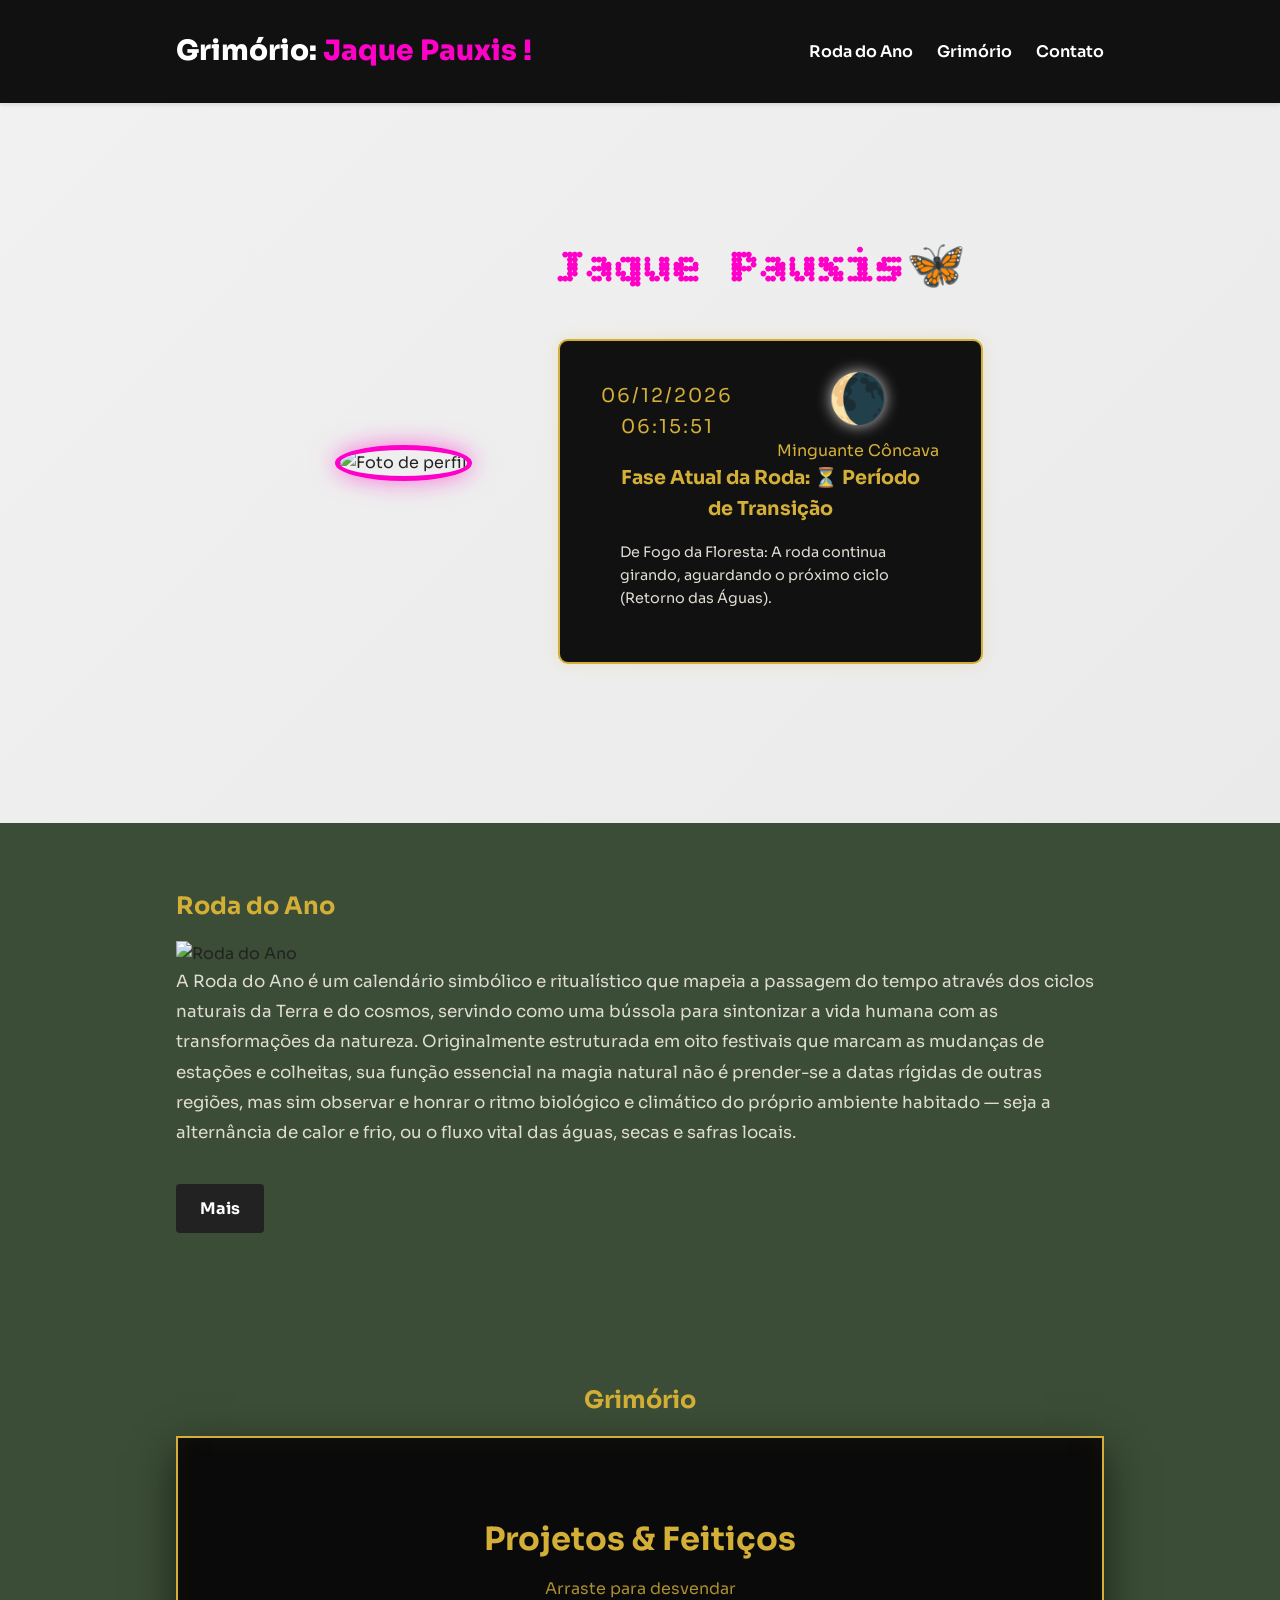
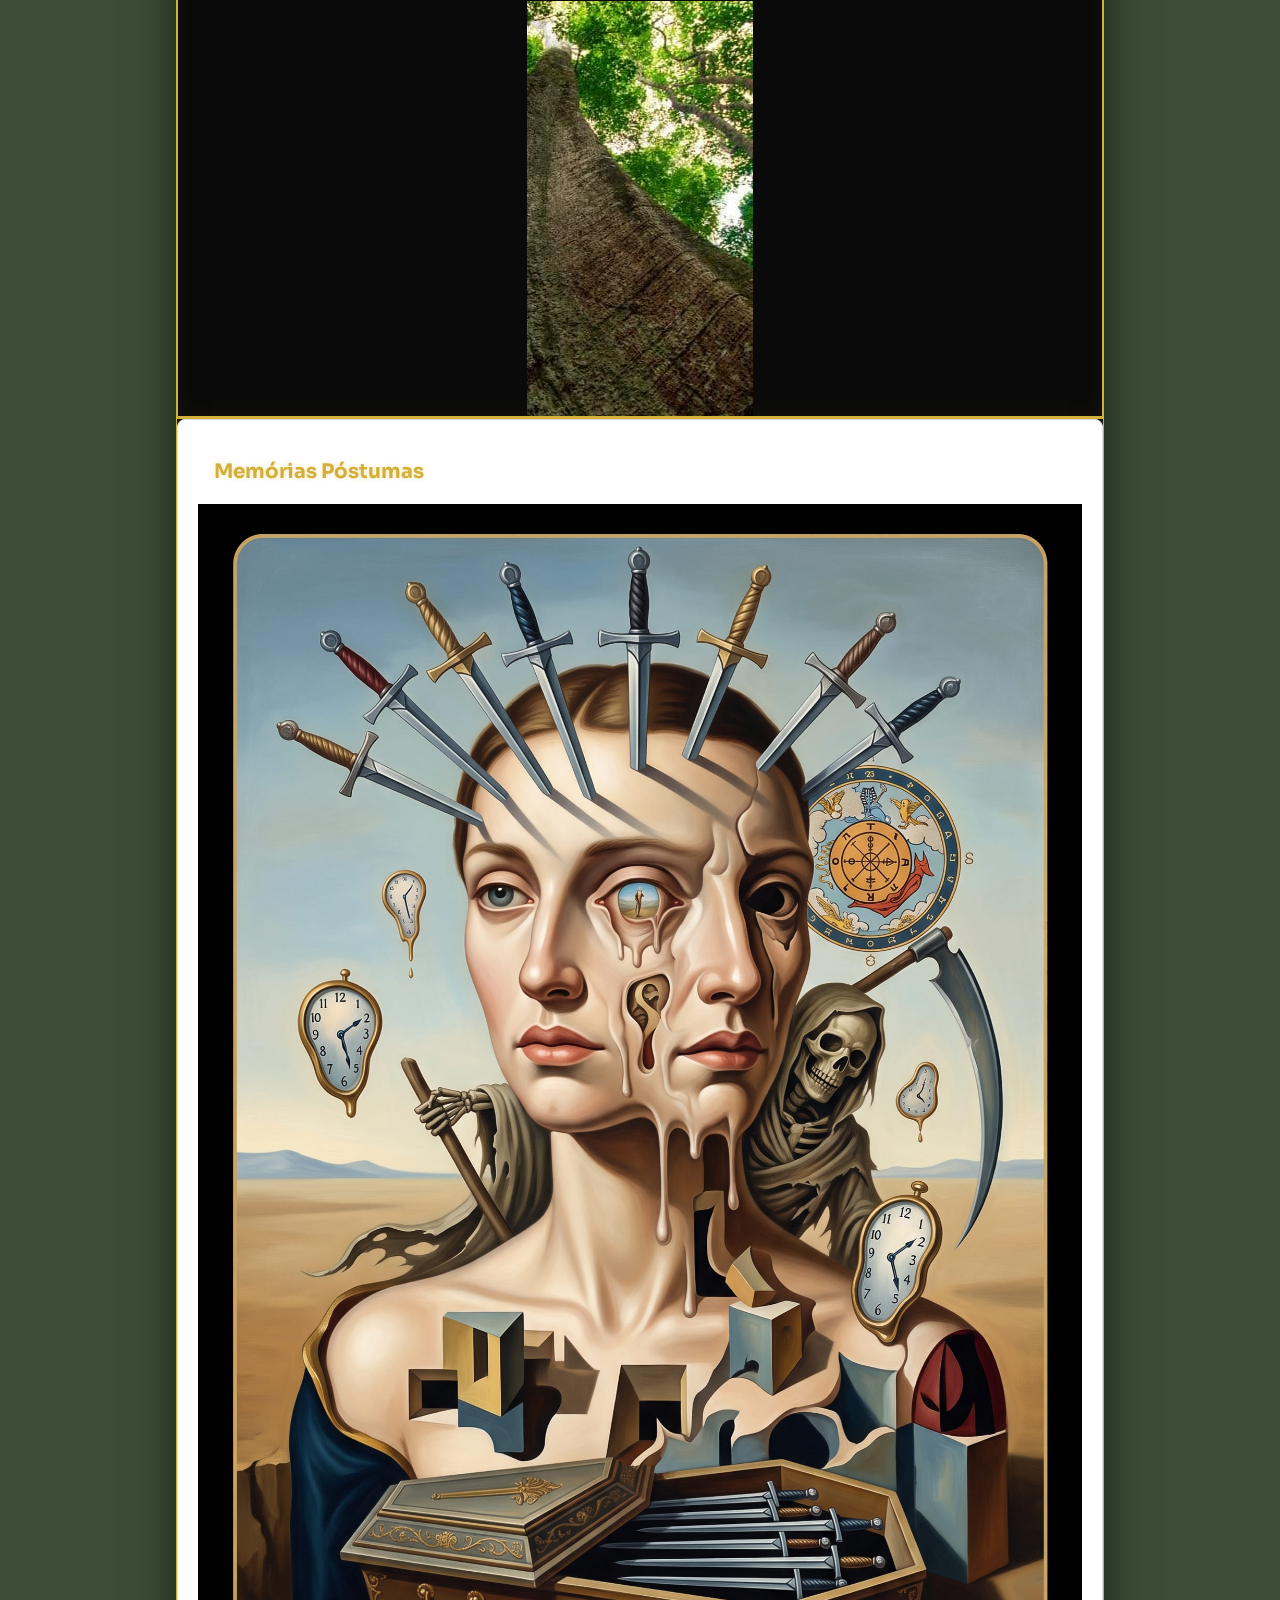
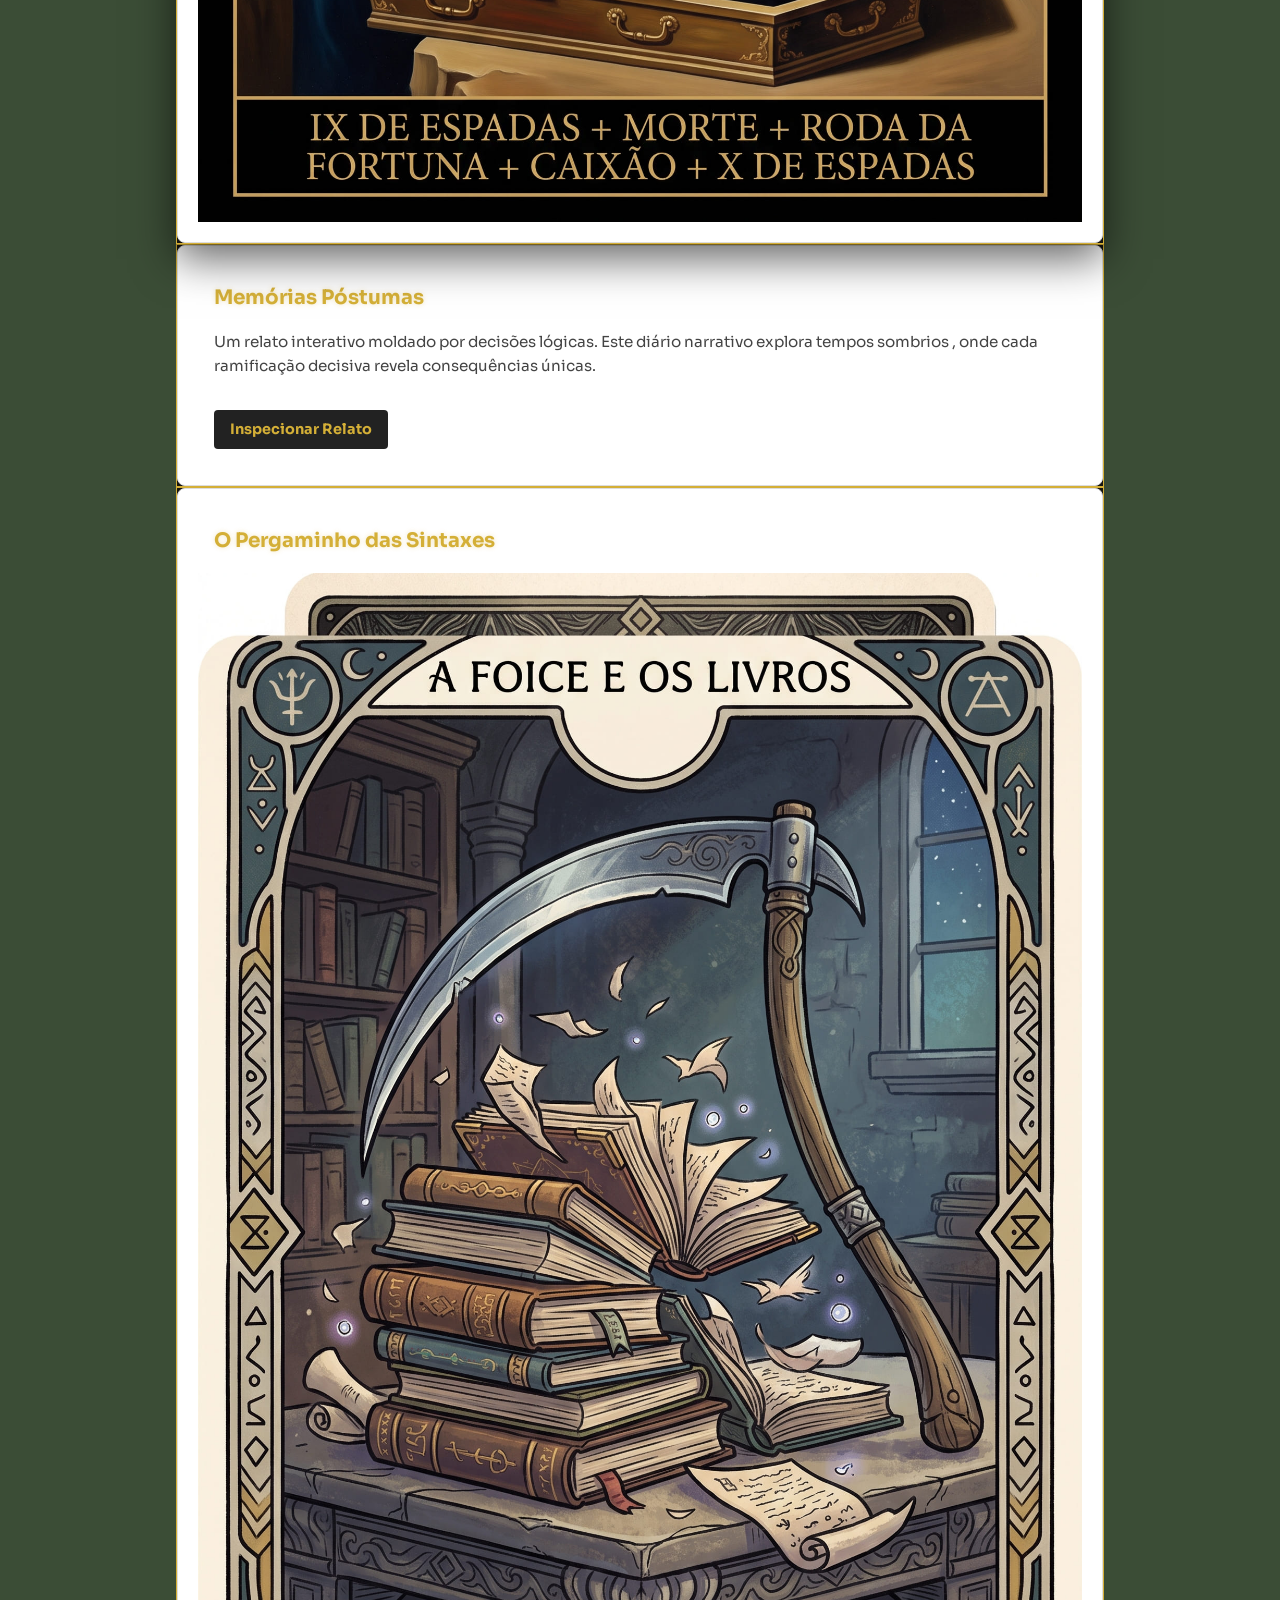
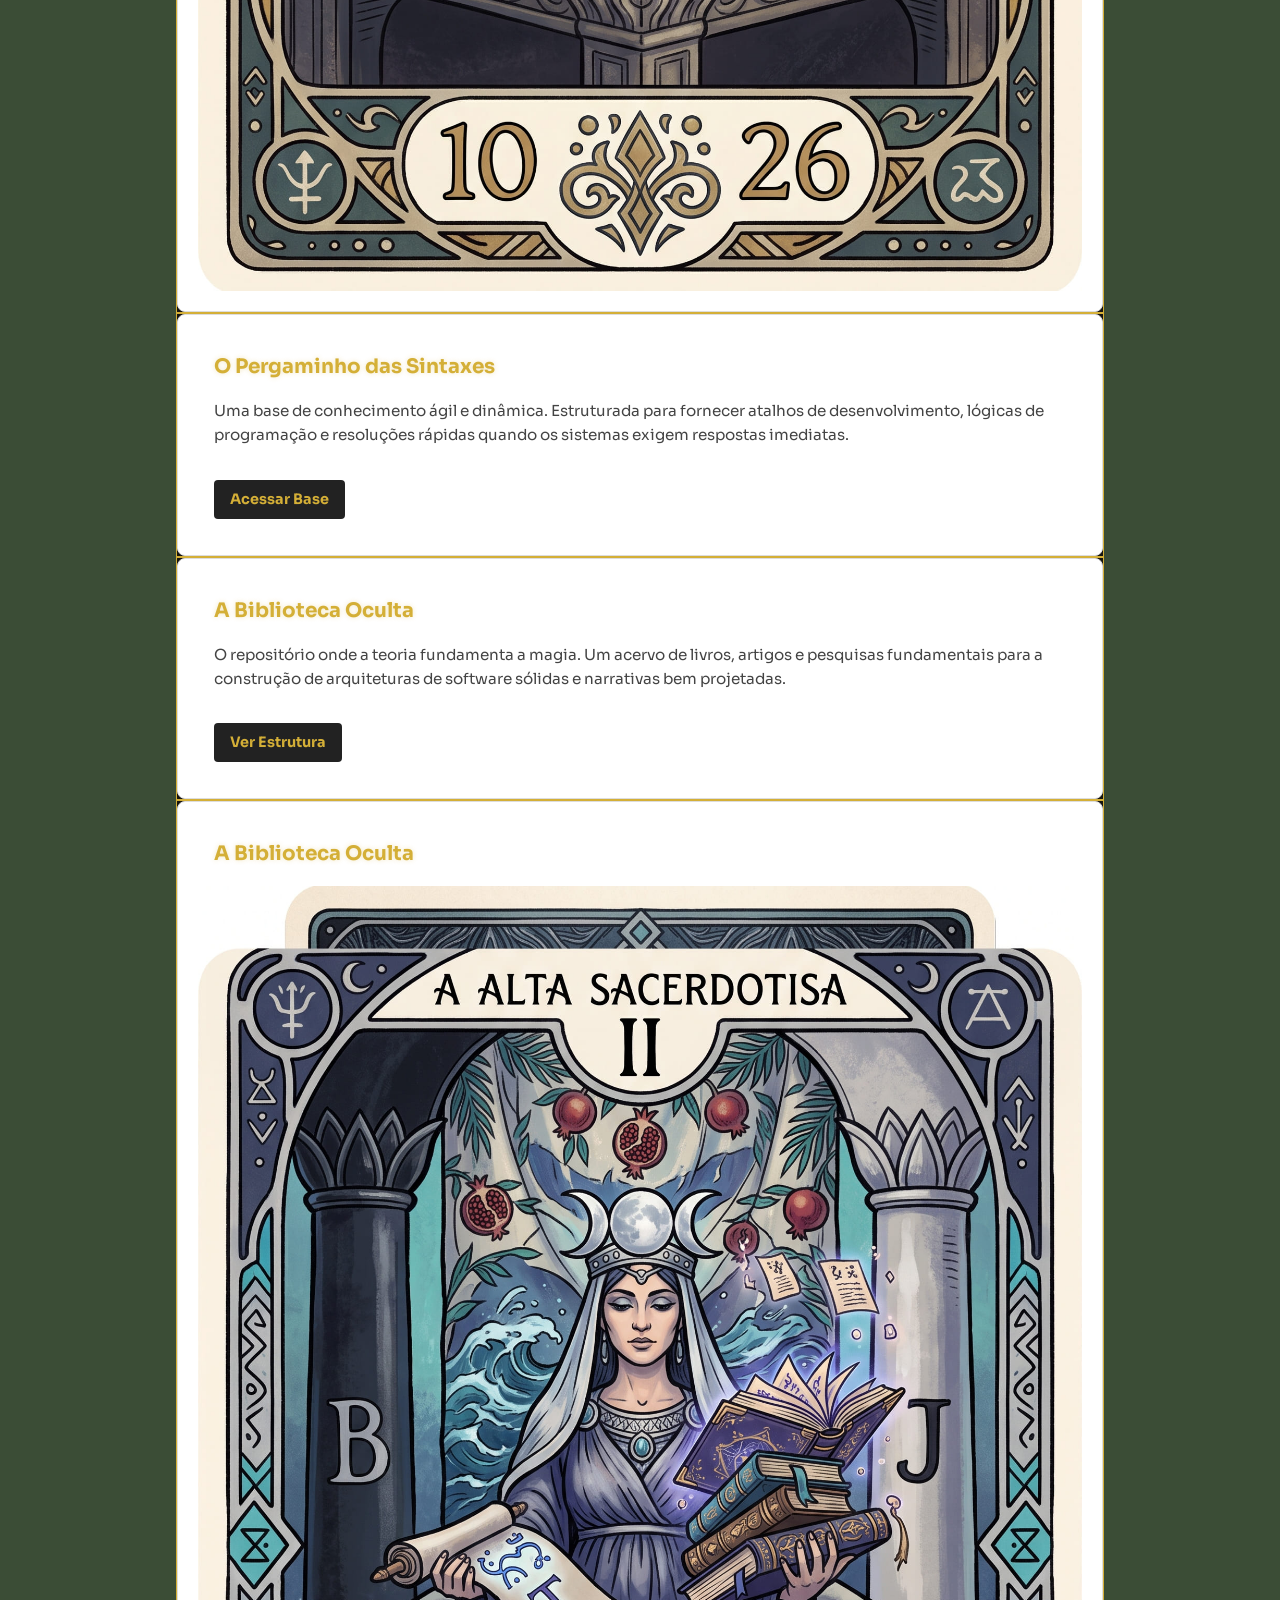
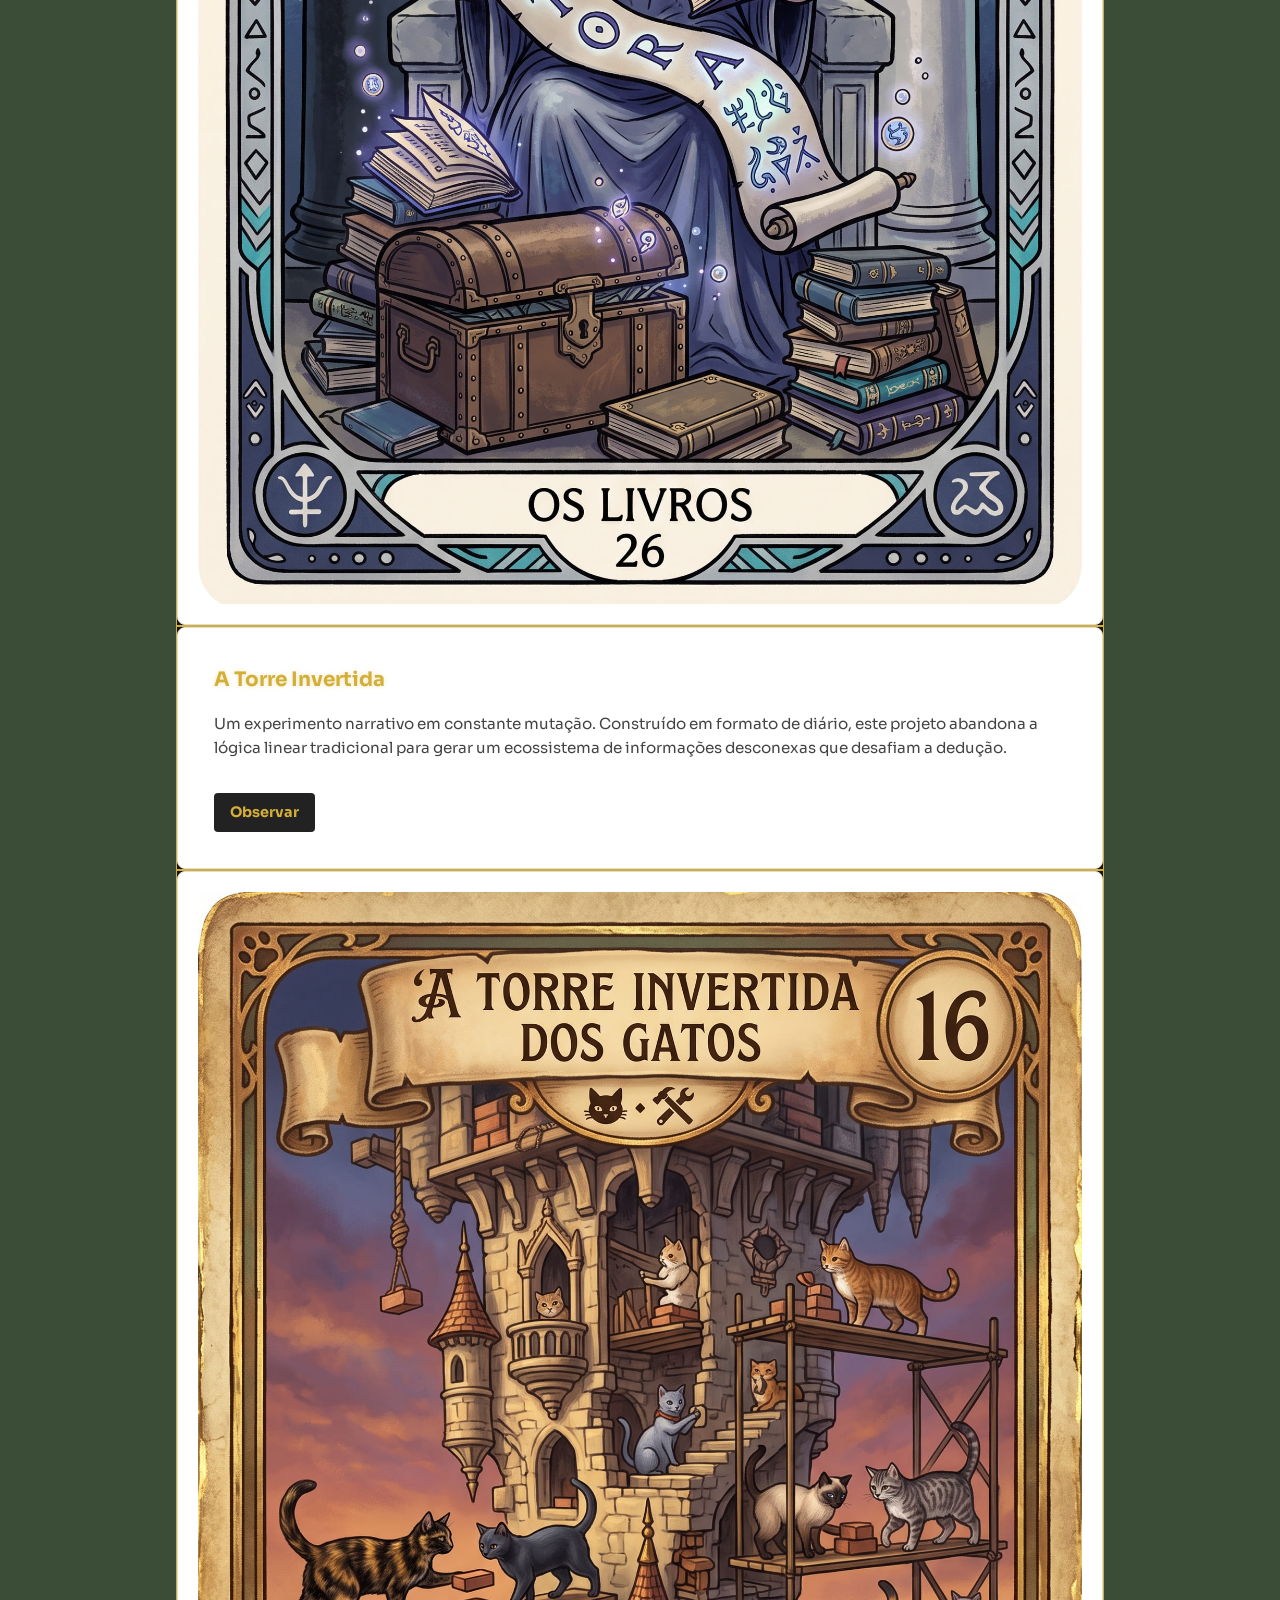
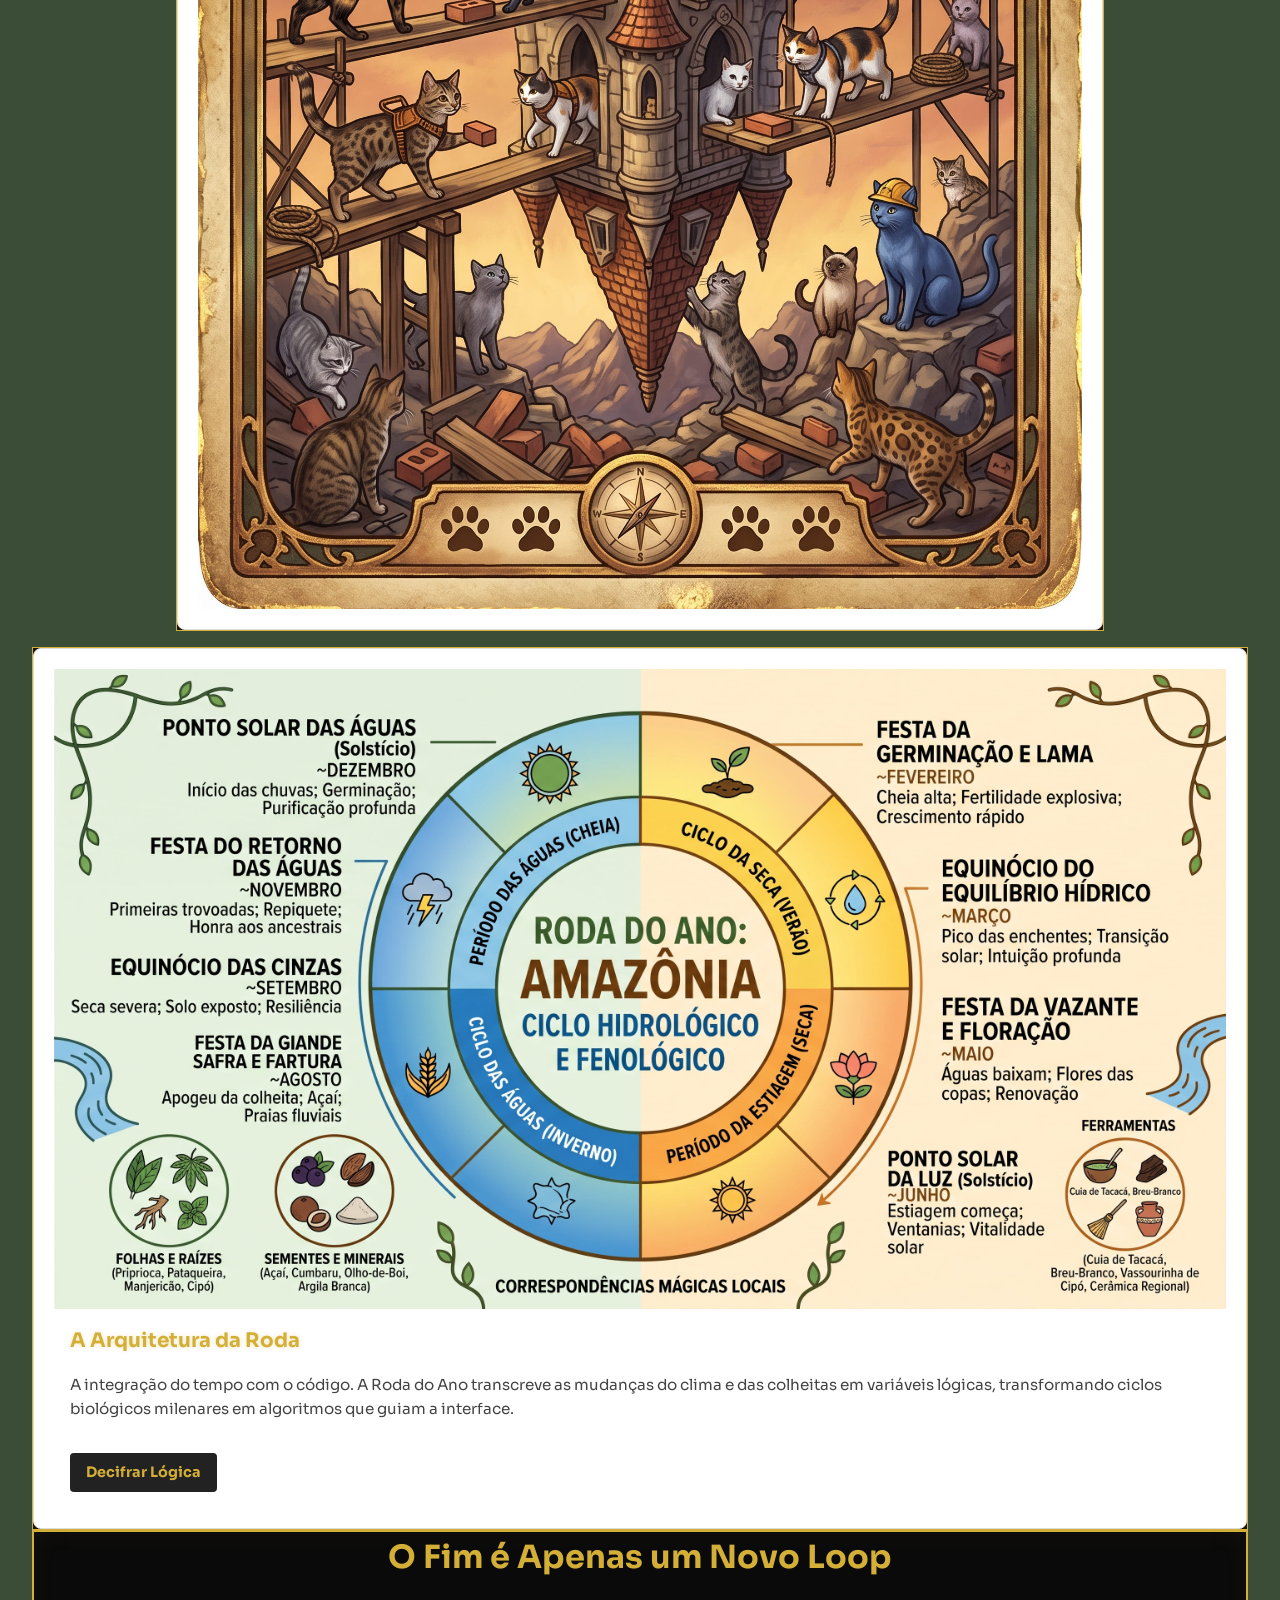
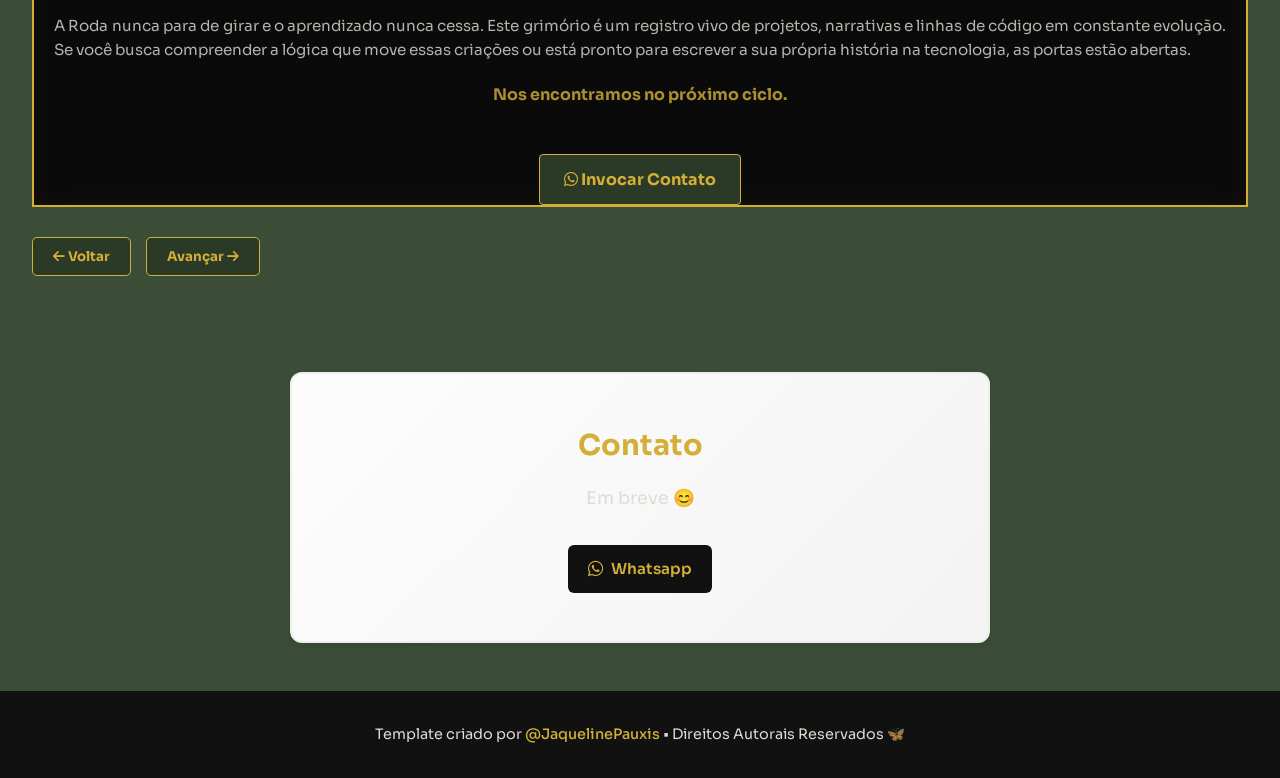
==== commit 1d1c7ad7: "Update index.html" ====
--- a/index.html
+++ b/index.html
@@ -166,7 +166,7 @@
     <section class="hero">
       <div class="container hero-grid">
         <div class="hero-img">
-          <img src="image (1).png" alt="Foto de perfil" class="profile-img" />
+          <img src="image1.png" alt="Foto de perfil" class="profile-img" />
         </div>
         <div class="hero-text">
           <h2><span class="typed-text" id="typed"></span></h2>
